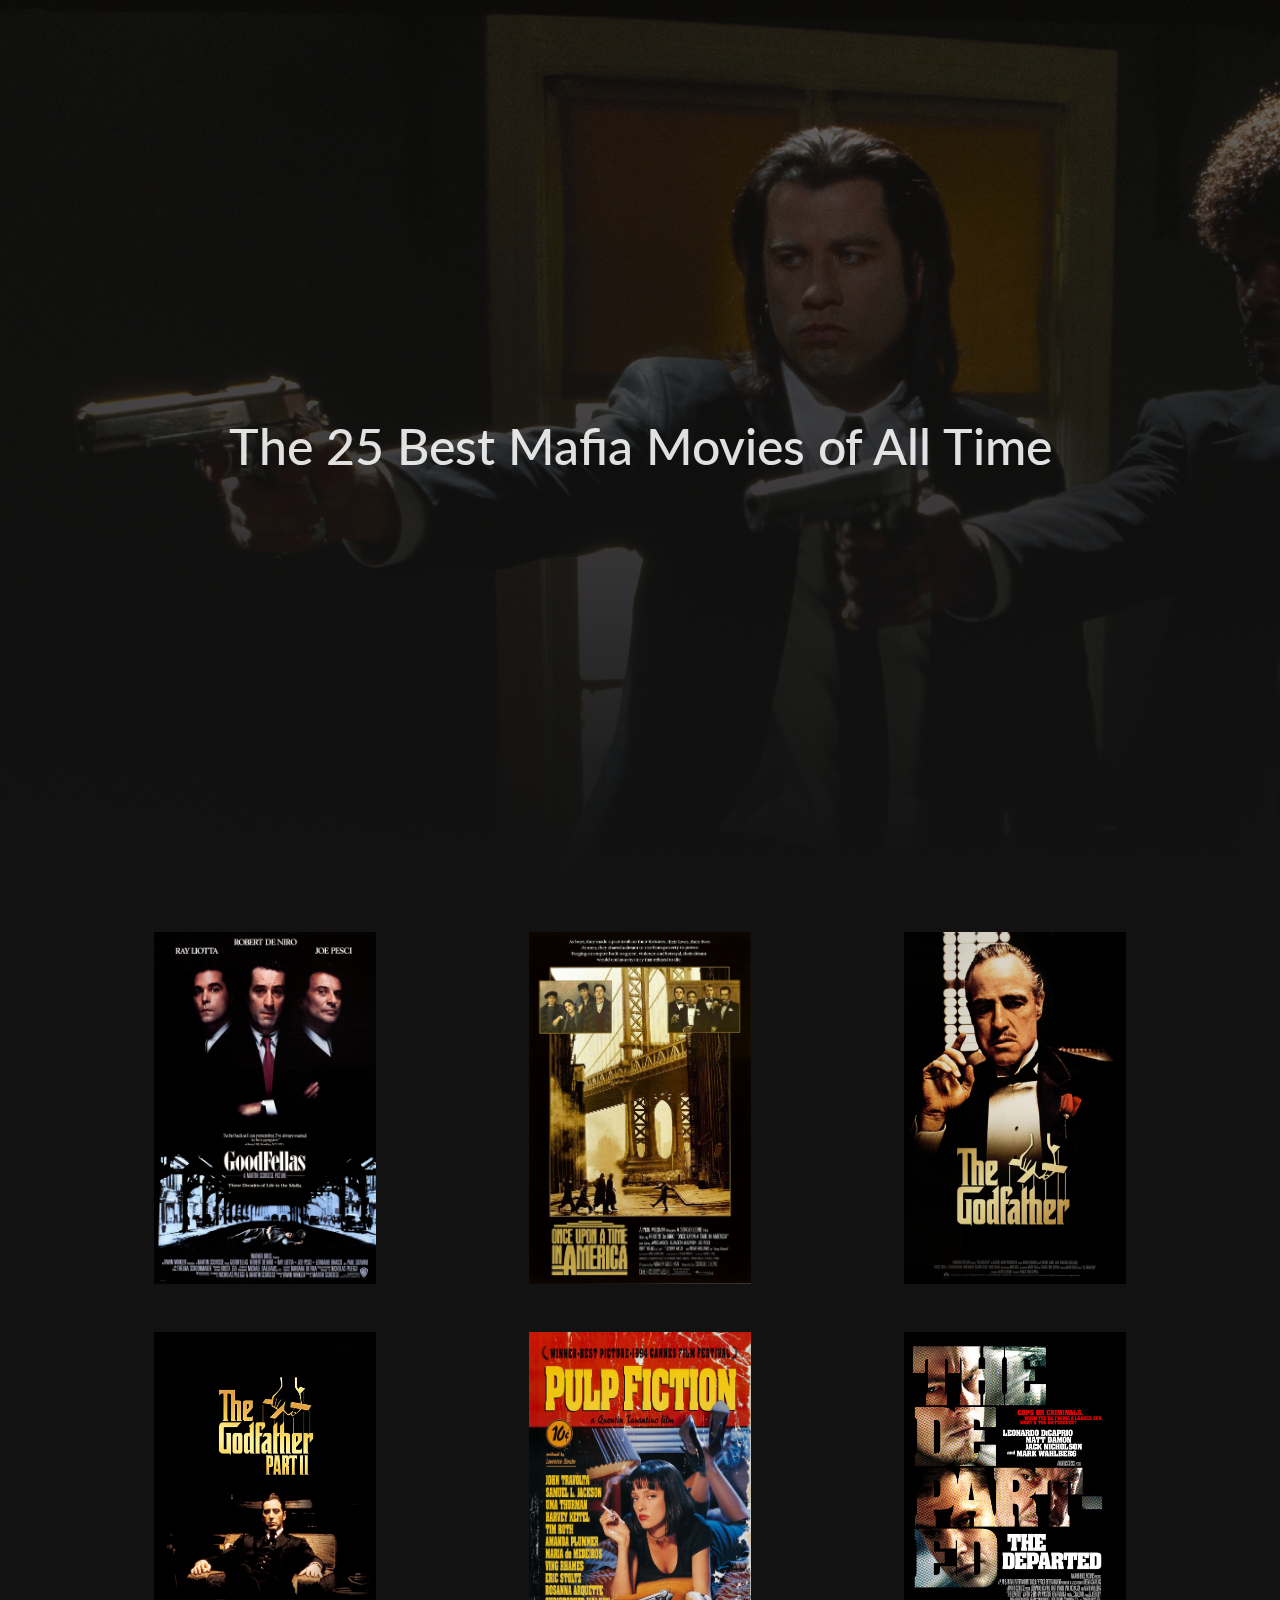
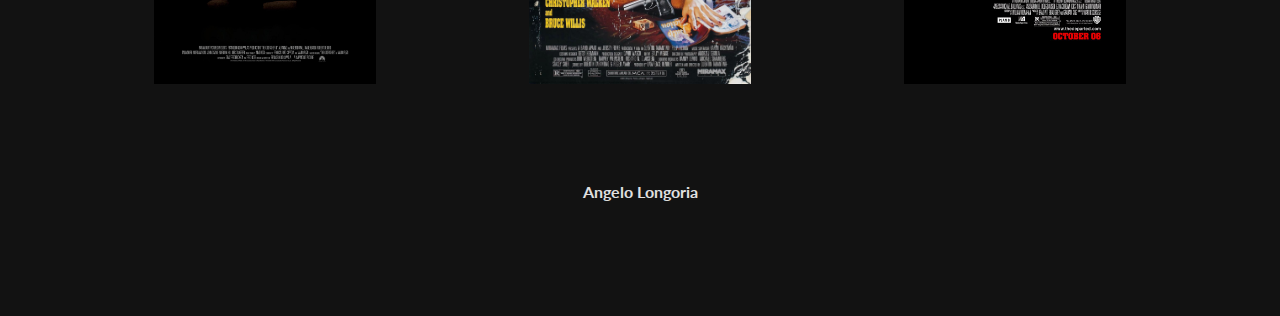
==== index.html @ e1ed45e3 "Initial commit" ====
<!doctype html>

<head>
  <link rel="stylesheet" href="./css/bootstrap/bootstrap.min.css">
  <link rel="stylesheet" href="./css/main.css">
  <link href="https://fonts.googleapis.com/css2?family=Lato:wght@300&display=swap" rel="stylesheet">
  <meta charset="utf-8">
  <title></title>
  <meta name="description" content="">
  <meta name="viewport" content="width=device-width, initial-scale=1">

</head>

<body>

      <div class="container-fluid test ">
        <div class="container-test text-center header">
          <div class="row align-items-center header-row mx-auto">
            <div class="col-sm-12">
          <h2 class="light-white-title ">The 25 Best Mafia Movies of All Time</h2>
        </div>
        </div>
        </div>
      </div>
 
<div class="container ">
  
    <div class="row text-center p-2">
        
          <div class="col col-sm-12 col-lg-4 movieBox  ">
            <div class="container img-box ">
              <a href="/movie-detail.html">
              <img src="./img/movie-covers/goodfellas.jpg" class="img-fluids hvr-forward p-4 "></a>
            </div>
          </div>
          <div class="col col-sm-12 col-lg-4 movieBox  ">
            <div class="container img-box ">
              <a href="/movie-detail.html">
                <img src="./img/movie-covers/once-upon-a-time-in-america.jpg" class="img-fluids hvr-forward p-4  "></a>
            </div>
          </div>
          <div class="col col-sm-12 col-lg-4 movieBox  ">
            <div class="container img-box ">
              <a href="/movie-detail.html">
                <img src="./img/movie-covers/godfather.jpg" class="img-fluids hvr-forward p-4  "></a>
            </div>
          </div>
          <div class="col col-sm-12 col-lg-4 movieBox  ">
            <div class="container img-box ">
              <a href="/movie-detail.html">
                <img src="./img/movie-covers/godfather-part2.jpg" class="img-fluids hvr-forward p-4  "></a>
            </div>
          </div>
          <div class="col col-sm-12 col-lg-4 movieBox  ">
            <div class="container img-box ">
              <a href="/movie-detail.html">
                <img src="./img/movie-covers/pulp-fiction.jpg" class="img-fluids hvr-forward p-4  "></a>
            </div>
          </div>
          <div class="col col-sm-12 col-lg-4 movieBox  ">
            <div class="container img-box ">
              <a href="/movie-detail.html">
                <img src="./img/movie-covers/the-departed.jpg" class="img-fluids hvr-forward p-4  "></a>
            </div>
          </div>
          
      
    </div>



    <div class="row ">
      <div class="col-sm-12">
        <div class="jumbotron jumbotron-fluid text-center">
          <p class="light-white"><b>Angelo Longoria</b></p>
        </div>
      </div>
    </div>















  </div>
 
  <script src="./js/main.js"></script>
 
  
</body>

</html>
---- css/main.css ----
.movieBox {
  background-color: #121212;
}

.jumbotron {
  background-color: #121212;
}

body {
  background-color: #121212;
}

.light-white {
  color: #ffffff;
  opacity: 0.87;
  font-family: "Lato", sans-serif;
}

.light-white-title {
  color: #ffffff;
  opacity: 0.87;
  font-family: "Lato", sans-serif;
  font-size: 50px;
}
.light-green-tag {
  color: #00d6b4;
}
.light-white-body {
  color: #ffffff;
  opacity: 0.87;
  font-family: "Lato", sans-serif;
  width: 40%;
}

.container-test {
  background-image: linear-gradient(180deg, rgba(0, 0, 0, 0.57), #121212),
    url("../img/header-bg/pulp-fiction.jpg");
  width: 100%;
  height: 100vh;
  background-size: cover;
}
.header-row {
  height: 100%;
  width: 100%;
}
.test {
  padding: 0;
}
.testing {
  width: 80vw;
}
.img-box {
  opacity: 1;
  transition: 0.3s ease-in;
}
.img-box:hover {
  opacity: 0.66;
  transition: opacity 0.3s ease-out;
  cursor: pointer;
}

.hvr-forward {
  display: inline-block;
  vertical-align: middle;
  -webkit-transform: perspective(1px) translateZ(0);
  transform: perspective(1px) translateZ(0);
  box-shadow: 0 0 1px rgba(0, 0, 0, 0);
  -webkit-transition-duration: 0.3s;
  transition-duration: 0.3s;
  -webkit-transition-property: transform;
  transition-property: transform;
}
.hvr-forward:hover,
.hvr-forward:focus,
.hvr-forward:active {
  -webkit-transform: translateX(8px);
  transform: translateX(8px);
}

.img-desc-img {
  margin-top: 20px;
  width: 20%;
}
.img-desc-grid {
  width: 50%;
}
.img-box-grid {
  width: 25%;
}

.year-text {
  font-size: 20px;
}
.img-fluids {
  max-width: 270px;
  height: 400px;
}
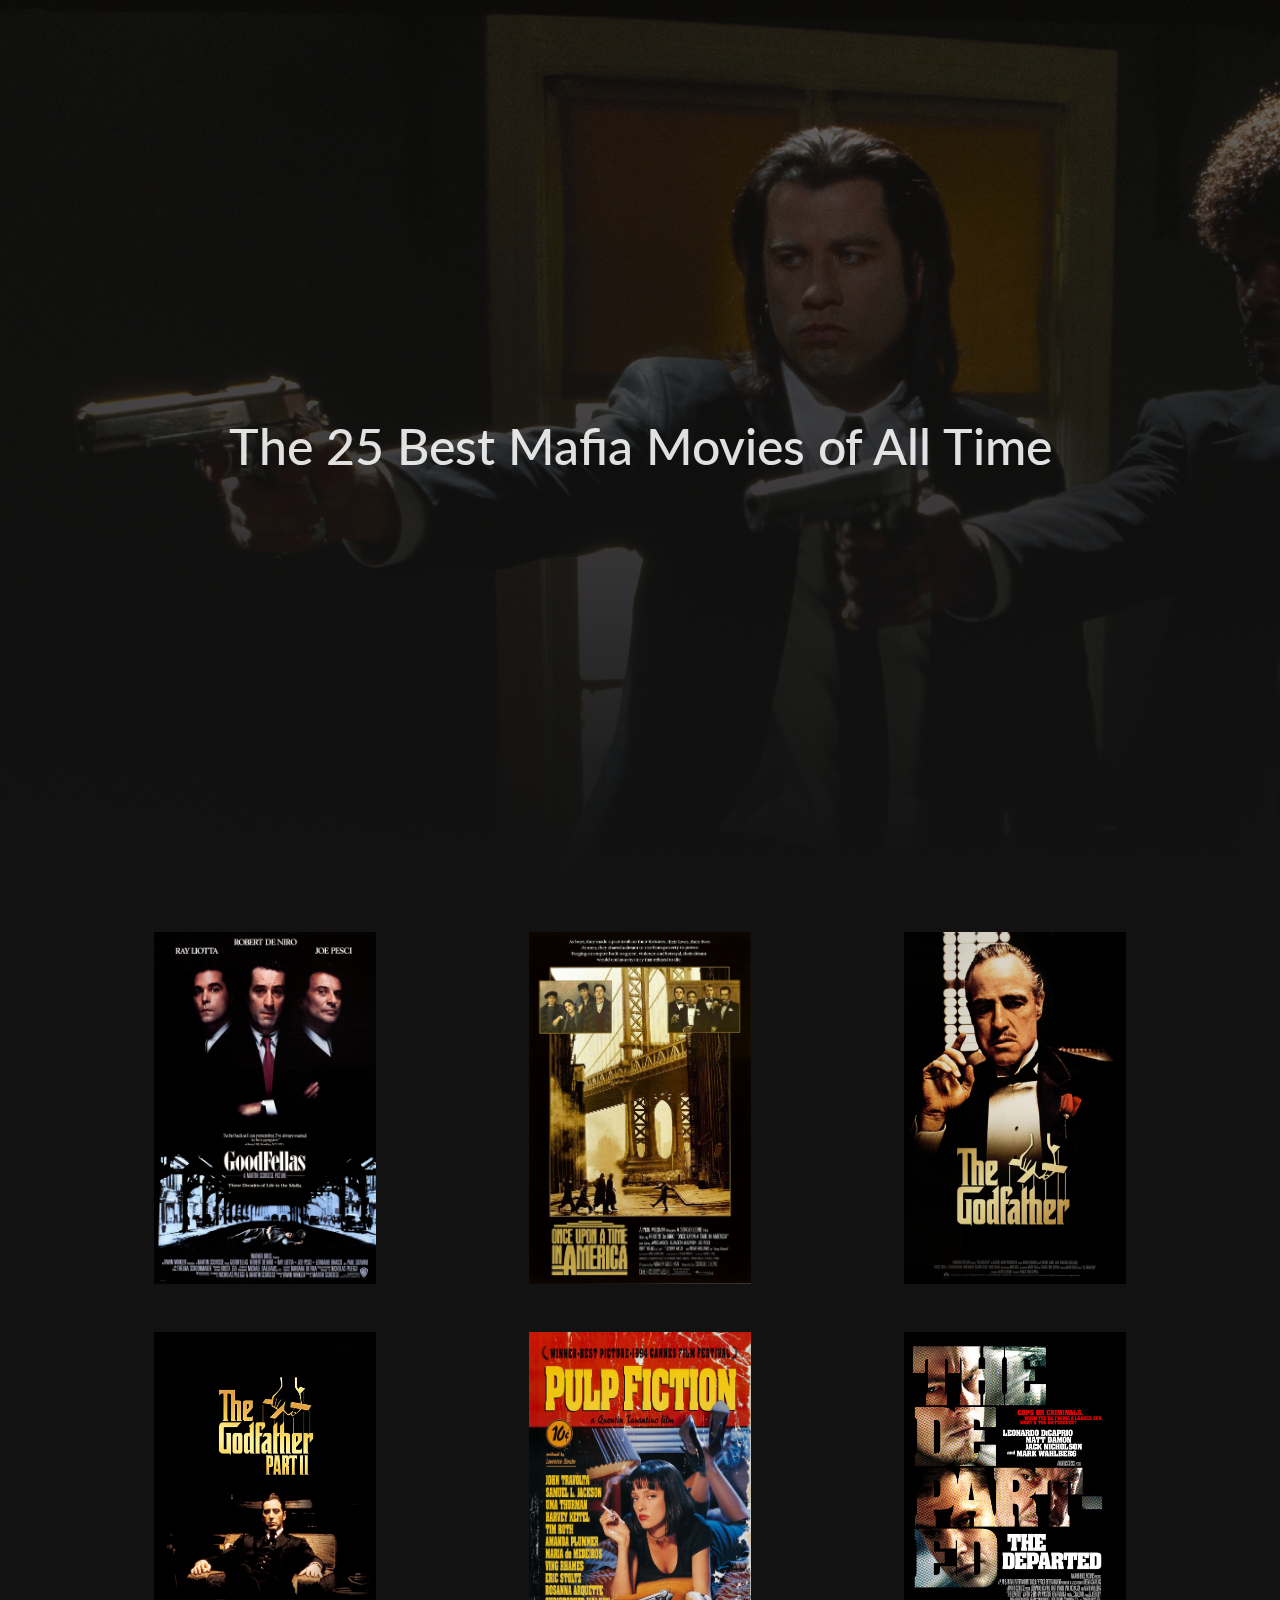
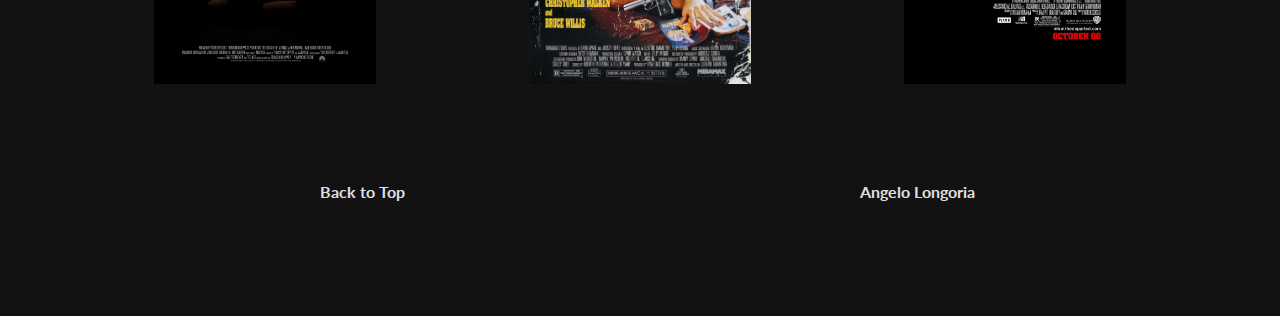
==== commit 47be5249: "Back to Top" ====
--- a/index.html
+++ b/index.html
@@ -1,101 +1,107 @@
-<!doctype html>
+<!DOCTYPE html>
 
 <head>
-  <link rel="stylesheet" href="./css/bootstrap/bootstrap.min.css">
-  <link rel="stylesheet" href="./css/main.css">
-  <link href="https://fonts.googleapis.com/css2?family=Lato:wght@300&display=swap" rel="stylesheet">
-  <meta charset="utf-8">
+  <link rel="stylesheet" href="./css/bootstrap/bootstrap.min.css" />
+
+  <link rel="stylesheet" href="./css/main.css" />
+  <link
+    href="https://fonts.googleapis.com/css2?family=Lato:wght@300&display=swap"
+    rel="stylesheet"
+  />
+  <meta charset="utf-8" />
   <title></title>
-  <meta name="description" content="">
-  <meta name="viewport" content="width=device-width, initial-scale=1">
-
+  <meta name="description" content="" />
+  <meta name="viewport" content="width=device-width, initial-scale=1" />
+  <script type="module" src="js/MOVIE_DATA/MOVIE_DATA.js"></script>
 </head>
 
 <body>
-
-      <div class="container-fluid test ">
-        <div class="container-test text-center header">
-          <div class="row align-items-center header-row mx-auto">
-            <div class="col-sm-12">
-          <h2 class="light-white-title ">The 25 Best Mafia Movies of All Time</h2>
-        </div>
-        </div>
-        </div>
-      </div>
- 
-<div class="container ">
-  
-    <div class="row text-center p-2">
-        
-          <div class="col col-sm-12 col-lg-4 movieBox  ">
-            <div class="container img-box ">
-              <a href="/movie-detail.html">
-              <img src="./img/movie-covers/goodfellas.jpg" class="img-fluids hvr-forward p-4 "></a>
-            </div>
-          </div>
-          <div class="col col-sm-12 col-lg-4 movieBox  ">
-            <div class="container img-box ">
-              <a href="/movie-detail.html">
-                <img src="./img/movie-covers/once-upon-a-time-in-america.jpg" class="img-fluids hvr-forward p-4  "></a>
-            </div>
-          </div>
-          <div class="col col-sm-12 col-lg-4 movieBox  ">
-            <div class="container img-box ">
-              <a href="/movie-detail.html">
-                <img src="./img/movie-covers/godfather.jpg" class="img-fluids hvr-forward p-4  "></a>
-            </div>
-          </div>
-          <div class="col col-sm-12 col-lg-4 movieBox  ">
-            <div class="container img-box ">
-              <a href="/movie-detail.html">
-                <img src="./img/movie-covers/godfather-part2.jpg" class="img-fluids hvr-forward p-4  "></a>
-            </div>
-          </div>
-          <div class="col col-sm-12 col-lg-4 movieBox  ">
-            <div class="container img-box ">
-              <a href="/movie-detail.html">
-                <img src="./img/movie-covers/pulp-fiction.jpg" class="img-fluids hvr-forward p-4  "></a>
-            </div>
-          </div>
-          <div class="col col-sm-12 col-lg-4 movieBox  ">
-            <div class="container img-box ">
-              <a href="/movie-detail.html">
-                <img src="./img/movie-covers/the-departed.jpg" class="img-fluids hvr-forward p-4  "></a>
-            </div>
-          </div>
-          
-      
-    </div>
-
-
-
-    <div class="row ">
-      <div class="col-sm-12">
-        <div class="jumbotron jumbotron-fluid text-center">
-          <p class="light-white"><b>Angelo Longoria</b></p>
+  <div class="container-fluid test" id="/movie/">
+    <div class="container-test text-center header">
+      <div class="row align-items-center header-row mx-auto">
+        <div class="col-sm-12">
+          <h2 class="light-white-title">
+            The 25 Best Mafia Movies of All Time
+          </h2>
         </div>
       </div>
     </div>
+  </div>
 
-
-
-
-
-
-
-
-
-
-
-
-
-
-
+  <div class="container">
+    <div class="row text-center p-2">
+      <div class="col col-sm-12 col-lg-4 movieBox">
+        <div class="container img-box">
+          <a id="goodfellas--id" type="button" href="#/movie/">
+            <img
+              src="./img/movie-covers/goodfellas.jpg"
+              class="img-fluids hvr-forward p-4"
+            />
+          </a>
+        </div>
+      </div>
+      <div class="col col-sm-12 col-lg-4 movieBox">
+        <div class="container img-box">
+          <a href="#/movie/" id="ouatia--id" type="button">
+            <img
+              src="./img/movie-covers/once-upon-a-time-in-america.jpg"
+              class="img-fluids hvr-forward p-4"
+          /></a>
+        </div>
+      </div>
+      <div class="col col-sm-12 col-lg-4 movieBox">
+        <div class="container img-box">
+          <a href="#/movie/" id="godfather--id" type="button">
+            <img
+              src="./img/movie-covers/godfather.jpg"
+              class="img-fluids hvr-forward p-4"
+          /></a>
+        </div>
+      </div>
+      <div class="col col-sm-12 col-lg-4 movieBox">
+        <div class="container img-box">
+          <a href="#/movie/" id="godfather2--id" type="button">
+            <img
+              src="./img/movie-covers/godfather-part2.jpg"
+              class="img-fluids hvr-forward p-4"
+          /></a>
+        </div>
+      </div>
+      <div class="col col-sm-12 col-lg-4 movieBox">
+        <div class="container img-box">
+          <a href="#/movie/" id="pulpfiction--id" type="button">
+            <img
+              src="./img/movie-covers/pulp-fiction.jpg"
+              class="img-fluids hvr-forward p-4"
+          /></a>
+        </div>
+      </div>
+      <div class="col col-sm-12 col-lg-4 movieBox">
+        <div class="container img-box">
+          <a href="#/movie/" id="thedeparted--id" type="button">
+            <img
+              src="./img/movie-covers/the-departed.jpg"
+              class="img-fluids hvr-forward p-4"
+          /></a>
+        </div>
+      </div>
+    </div>
+    <div class="container">
+      <div class="row">
+        <div class="col-sm-12 col-lg-6">
+          <div class="jumbotron jumbotron-fluid text-center">
+            <a href="index.html"
+              ><p class="light-white"><b>Back to Top</b></p></a
+            >
+          </div>
+        </div>
+        <div class="col-sm-12 col-lg-6">
+          <div class="jumbotron jumbotron-fluid text-center">
+            <p class="light-white"><b>Angelo Longoria</b></p>
+          </div>
+        </div>
+      </div>
+    </div>
   </div>
- 
-  <script src="./js/main.js"></script>
- 
-  
+  <script type="module" src="js/main.js"></script>
 </body>
-
-</html>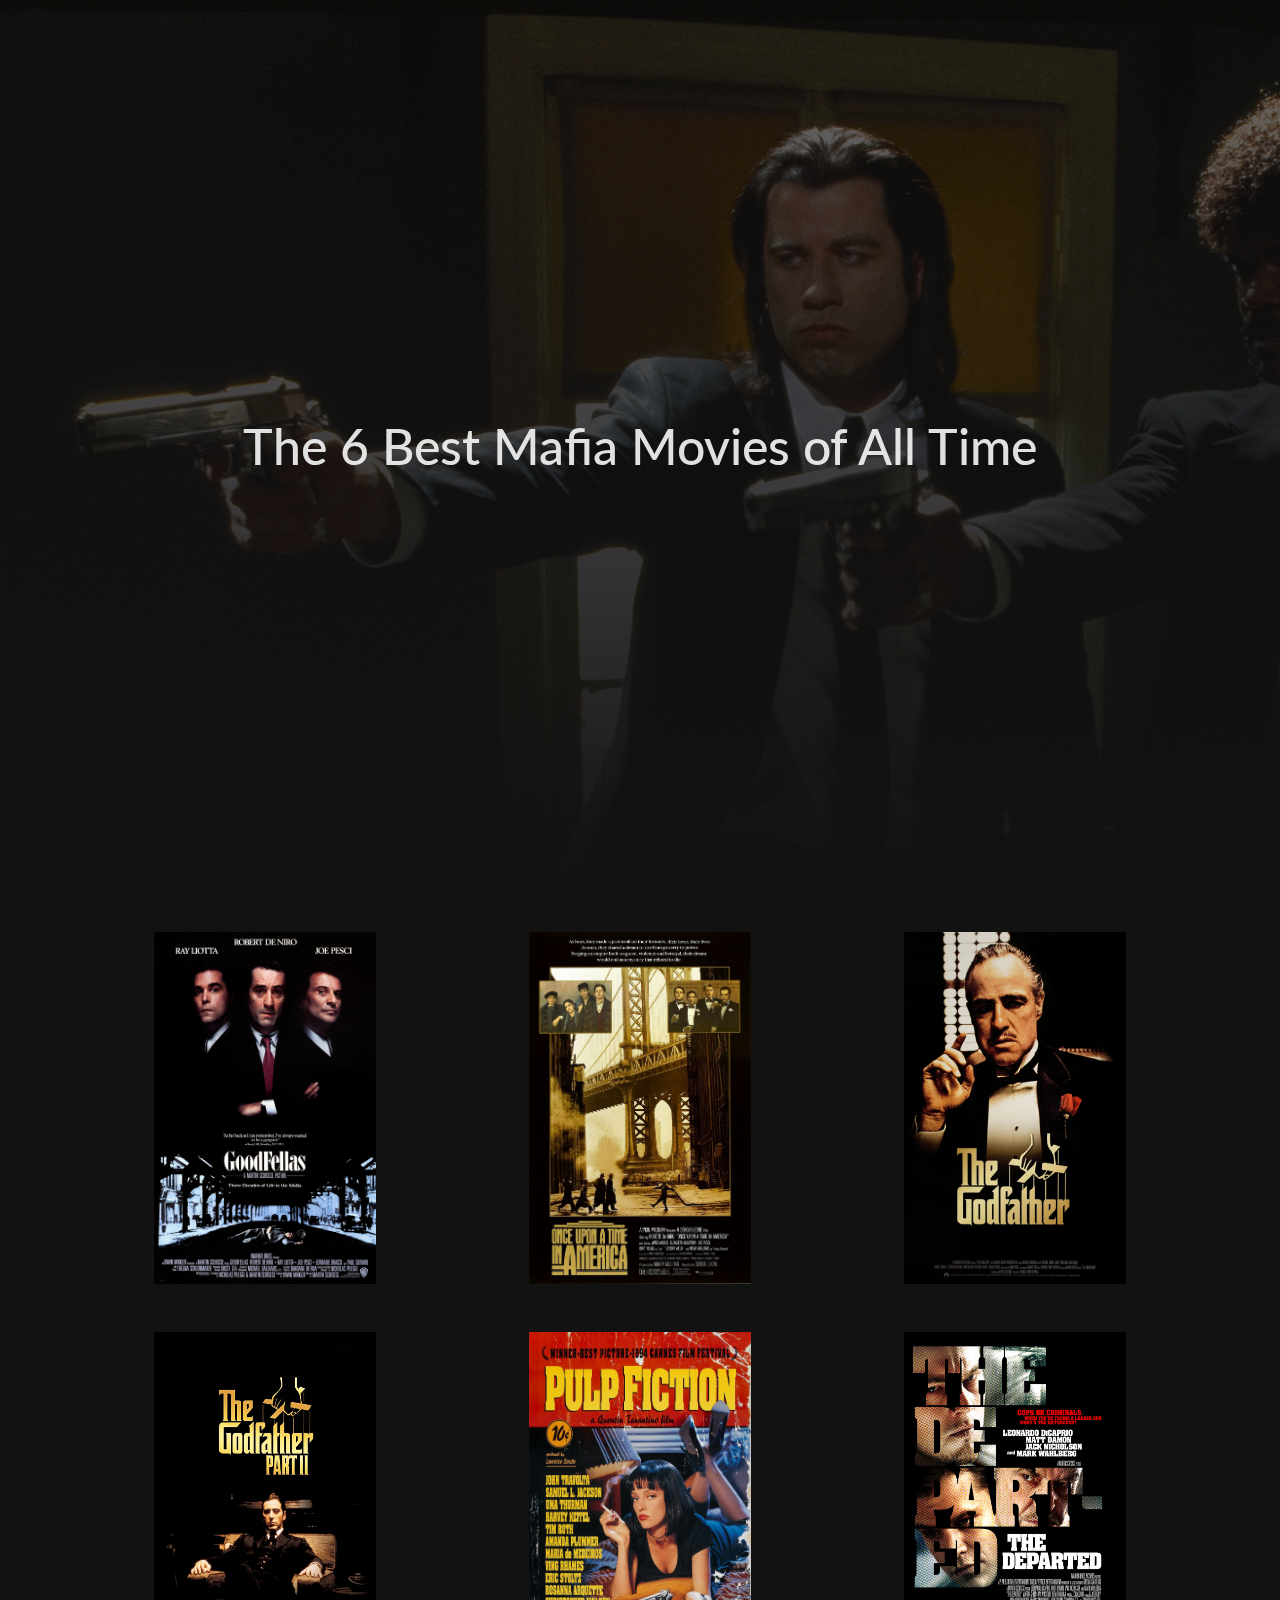
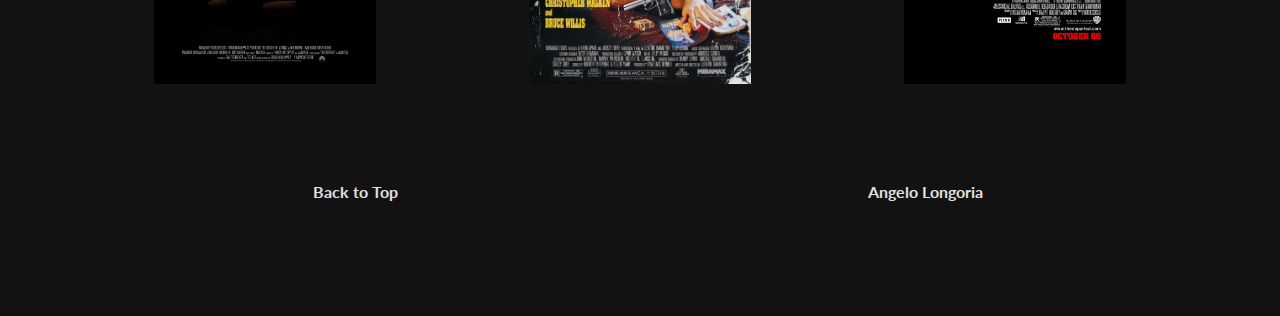
==== commit da3482fd: "Added tooltips" ====
--- a/index.html
+++ b/index.html
@@ -20,9 +20,8 @@
     <div class="container-test text-center header">
       <div class="row align-items-center header-row mx-auto">
         <div class="col-sm-12">
-          <h2 class="light-white-title">
-            The 25 Best Mafia Movies of All Time
-          </h2>
+          
+          <h2 class="light-white-title">The 6 Best Mafia Movies of All Time</h2>
         </div>
       </div>
     </div>
@@ -30,56 +29,56 @@
 
   <div class="container">
     <div class="row text-center p-2">
-      <div class="col col-sm-12 col-lg-4 movieBox">
+      <div class="col-sm-12 col-md-6 col-lg-4 movieBox">
         <div class="container img-box">
           <a id="goodfellas--id" type="button" href="#/movie/">
-            <img
+            <img data-toggle="tooltip"  title="Goodfellas"
               src="./img/movie-covers/goodfellas.jpg"
               class="img-fluids hvr-forward p-4"
             />
           </a>
         </div>
       </div>
-      <div class="col col-sm-12 col-lg-4 movieBox">
+      <div class="col col-sm-12 col-md-6 col-lg-4 movieBox">
         <div class="container img-box">
           <a href="#/movie/" id="ouatia--id" type="button">
-            <img
+            <img data-toggle="tooltip"  title="Once Upon A Time in America"
               src="./img/movie-covers/once-upon-a-time-in-america.jpg"
               class="img-fluids hvr-forward p-4"
           /></a>
         </div>
       </div>
-      <div class="col col-sm-12 col-lg-4 movieBox">
+      <div class="col-sm-12 col-md-6 col-lg-4 movieBox">
         <div class="container img-box">
           <a href="#/movie/" id="godfather--id" type="button">
-            <img
+            <img data-toggle="tooltip"  title="The Godfather"
               src="./img/movie-covers/godfather.jpg"
               class="img-fluids hvr-forward p-4"
           /></a>
         </div>
       </div>
-      <div class="col col-sm-12 col-lg-4 movieBox">
+      <div class="col-sm-12 col-md-6 col-lg-4 movieBox">
         <div class="container img-box">
           <a href="#/movie/" id="godfather2--id" type="button">
-            <img
+            <img data-toggle="tooltip"  title="The Godfather II"
               src="./img/movie-covers/godfather-part2.jpg"
               class="img-fluids hvr-forward p-4"
           /></a>
         </div>
       </div>
-      <div class="col col-sm-12 col-lg-4 movieBox">
+      <div class="col-sm-12 col-md-6 col-lg-4 movieBox">
         <div class="container img-box">
           <a href="#/movie/" id="pulpfiction--id" type="button">
-            <img
+            <img data-toggle="tooltip"  title="Pulp Fiction"
               src="./img/movie-covers/pulp-fiction.jpg"
               class="img-fluids hvr-forward p-4"
           /></a>
         </div>
       </div>
-      <div class="col col-sm-12 col-lg-4 movieBox">
-        <div class="container img-box">
+      <div class="col-sm-12 col-md-6 col-lg-4 movieBox">
+       
           <a href="#/movie/" id="thedeparted--id" type="button">
-            <img
+            <img  data-toggle="tooltip"  title="The Departed"
               src="./img/movie-covers/the-departed.jpg"
               class="img-fluids hvr-forward p-4"
           /></a>
@@ -103,5 +102,21 @@
       </div>
     </div>
   </div>
+  <script
+    src="https://code.jquery.com/jquery-3.5.1.slim.min.js"
+    integrity="sha384-DfXdz2htPH0lsSSs5nCTpuj/zy4C+OGpamoFVy38MVBnE+IbbVYUew+OrCXaRkfj"
+    crossorigin="anonymous"
+  ></script>
+  <script
+    src="https://cdn.jsdelivr.net/npm/popper.js@1.16.1/dist/umd/popper.min.js"
+    integrity="sha384-9/reFTGAW83EW2RDu2S0VKaIzap3H66lZH81PoYlFhbGU+6BZp6G7niu735Sk7lN"
+    crossorigin="anonymous"
+  ></script>
+  <script
+    src="https://stackpath.bootstrapcdn.com/bootstrap/4.5.2/js/bootstrap.min.js"
+    integrity="sha384-B4gt1jrGC7Jh4AgTPSdUtOBvfO8shuf57BaghqFfPlYxofvL8/KUEfYiJOMMV+rV"
+    crossorigin="anonymous"
+  ></script>
+  <script src="js/MOVIE_DATA/movie_imdb_data.js"></script>
   <script type="module" src="js/main.js"></script>
 </body>
--- a/css/main.css
+++ b/css/main.css
@@ -95,3 +95,9 @@
   max-width: 270px;
   height: 400px;
 }
+@media only screen and (min-device-width: 375px) and (max-device-width: 812px) and (-webkit-min-device-pixel-ratio: 3) and (orientation: portrait) {
+  .img-fluids {
+    max-width: 270px;
+    height: 400px;
+  }
+}
